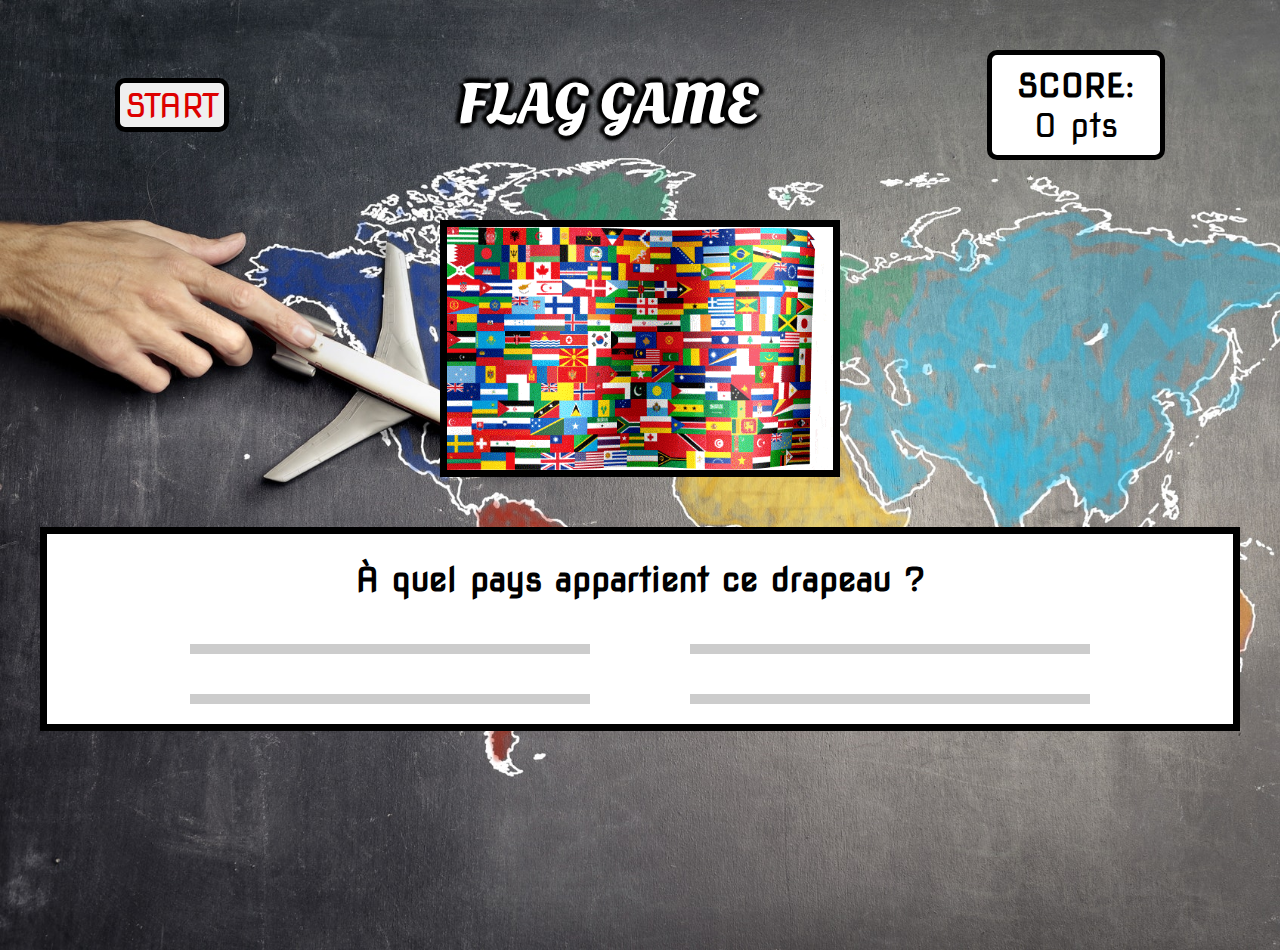
==== frontend/html/index.html @ 39d03752 "html css integration" ====
<!DOCTYPE html>
<html lang="fr">

    <head>
        <meta charset="UTF-8">
        <meta http-equiv="X-UA-Compatible" content="IE=edge">
        <meta name="viewport" content="width=device-width, initial-scale=1.0">
        <title>Flag game</title>

        <!-- FONTS -->
        <link rel="preconnect" href="https://fonts.googleapis.com">
        <link rel="preconnect" href="https://fonts.gstatic.com" crossorigin>
        <link href="https://fonts.googleapis.com/css2?family=Nova+Square&family=Oleo+Script:wght@400;700&display=swap"
            rel="stylesheet">

        <link rel="stylesheet" href="../assets/css/style.css">
    </head>

    <body>
        <header>
            <ul>
                <li>
                    <button id="restart-btn" class="restart-btn">START</button>
                </li>
                <li>
                    <h1>FLAG GAME</h1>
                </li>
                <li>
                    <h2>SCORE:</h2>
                    <p><span id="display-score">0</span> pts</p>
                </li>
            </ul>
        </header>
        <main>
            <section>
                <div id="flag-container" class="flag-container">
                    <img src="../assets/images/worldFlag.gif">
                </div>
            </section>
            <section>
                <div class="answers-container">
                    <h2>À quel pays appartient ce drapeau ?</h2>
                    <ul>
                        <li id="answerA"></li>
                        <li id="answerB"></li>
                        <li id="answerC"></li>
                        <li id="answerD"></li>
                    </ul>
                </div>
            </section>
        </main>
    </body>

</html>
---- frontend/assets/css/style.css ----
/* ----- RESET ----- */
* {
    margin: 0;
    padding: 0;
    box-sizing: border-box;
}

body {
    background-image: url(../images/pexels-andrea-piacquadio-3769138.jpg);
    background-size: cover;
    background-repeat: no-repeat;
    height: 100vh;
}

* {
    font-size: calc(2vmin + 15px);
}

a {
    text-decoration: none;
}

ul {
    padding: 0;
    margin: 0;
}
li {
    list-style-type: none;
}


/* ----- FONTS ----- */

* {
    font-family: 'Nova Square', cursive;
}


/* ----- HEADER ----- */

header ul {
    display: flex;
    justify-content: space-around;
    align-items: center;
    margin: 50px 0;
}

header ul h1 {
    font-family: 'Oleo Script', cursive;
    font-size: calc(3vmin + 30px);
    color: #fff;
    text-shadow: 5px 0 3px #000, 0 5px 3px #000, -5px 0 3px #000, 0 -5px 3px #000;
    text-align: center;
    white-space: nowrap;
}

header ul li:nth-child(3) {
    font-size: calc(1vmin + 15px);
    background-color: #fff;
    padding: 10px 25px;
    border: #000 solid 5px;
    border-radius: 10px;
}

header ul li:nth-child(3) p {
    font-size: calc(2vmin + 15px);
    background-color: #fff;
    text-align: center;
}

.restart-btn {
    color: #d00;
    border: #000 5px solid;
    border-radius: 10px;
    cursor: pointer;
    padding: 2px 5px;
}

.restart-btn:hover {
    transform: scale(1.02);
    transition: .1s;
    text-shadow: 2px 0 3px #000, 0 2px 3px #000, -2px 0 3px #000, 0 -2px 3px #000;
}

.restart-btn:active {
    font-weight: 700;
    text-shadow: 2px 0 3px #000, 0 2px 3px #000, -2px 0 3px #000, 0 -2px 3px #000;

}

/* ------ MAIN ------ */


section {
    width: 100%;
    display: flex;
    justify-content: center;
}

/* ------ FLAG SECTION ------ */


.flag-container {
    background-color: white;
    width: 50vw;
    max-width: 400px;
    margin: 10px 0 50px 0;
    border: #000 solid 7px;
}

.flag-container img {
    width: 100%;
    height: 100%;
}

/* ------ ANSWERS SECTION ------ */


.answers-container {
    background-color: #fff;
    width: 100vw;
    max-width: 1200px;
    border: #000 solid 7px;
    display: flex;
    flex-direction: column;
    align-items: center;
}

.answers-container ul {
    display: flex;
    flex-wrap: wrap;
    justify-content: center;
    width: 100%;
    max-width: 1000px;
}

.answers-container h2 {
    margin: 25px 0;
    text-align: center;
}

.answers-container ul li {
    background-color: #ccc;
    width: 60%;
    max-width: 400px;
    margin: 20px 50px;
    padding: 5px;
    cursor: pointer;
    transition: .2s;
}

.answers-container ul li:hover {
    background-color: rgba(0, 0, 0, .3);
}

/* media queries */

@media (max-width: 1013px) {
    .answers-container ul li {
        margin: 5px;
    }
}

@media (max-width: 509px) {
    header ul {
        flex-wrap: wrap;
        margin: 0;
    }
    header ul li:nth-child(2) {
        display: none;
    }

    .flag-container {
        margin: 10px 0;
    }

    .answers-container h2 {
        margin: 5px 0;
    }
}
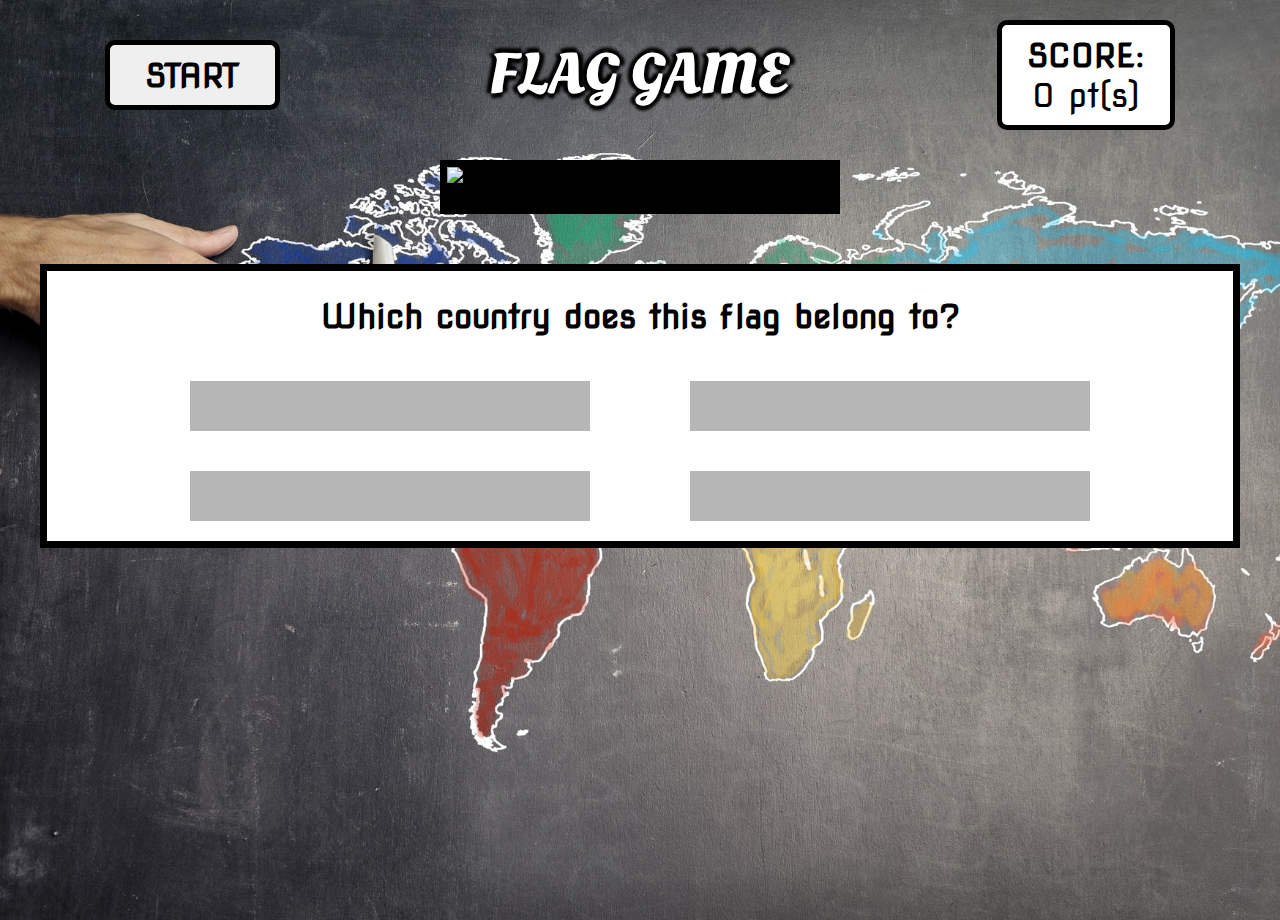
==== commit 148e209d: "add all game logic" ====
--- a/frontend/html/index.html
+++ b/frontend/html/index.html
@@ -14,37 +14,40 @@
             rel="stylesheet">
 
         <link rel="stylesheet" href="../assets/css/style.css">
+
+        <script src="../assets/js/script.js" defer type="module"></script>
     </head>
 
     <body>
         <header>
             <ul>
                 <li>
-                    <button id="restart-btn" class="restart-btn">START</button>
+                    <button id="start-btn" class="start-btn">START</button>
                 </li>
                 <li>
                     <h1>FLAG GAME</h1>
                 </li>
                 <li>
                     <h2>SCORE:</h2>
-                    <p><span id="display-score">0</span> pts</p>
+                    <p><span id="display-score">0</span> pt(s)</p>
                 </li>
             </ul>
         </header>
         <main>
             <section>
-                <div id="flag-container" class="flag-container">
-                    <img src="../assets/images/worldFlag.gif">
+                <div class="flag-container">
+                    <img id="flag-img" src="../assets/images/spin-globe.gif" alt="globe terrestre">
+                    <p id="flag-text">Good Luck</p>
                 </div>
             </section>
             <section>
                 <div class="answers-container">
-                    <h2>À quel pays appartient ce drapeau ?</h2>
+                    <h2>Which country does this flag belong to?</h2>
                     <ul>
-                        <li id="answerA"></li>
-                        <li id="answerB"></li>
-                        <li id="answerC"></li>
-                        <li id="answerD"></li>
+                        <li id="answer-a"> </li>
+                        <li id="answer-b"> </li>
+                        <li id="answer-c"> </li>
+                        <li id="answer-d"> </li>
                     </ul>
                 </div>
             </section>
--- a/frontend/assets/css/style.css
+++ b/frontend/assets/css/style.css
@@ -1,8 +1,8 @@
 /* ----- RESET ----- */
 * {
+    box-sizing: border-box;
     margin: 0;
     padding: 0;
-    box-sizing: border-box;
 }
 
 body {
@@ -42,7 +42,7 @@
     display: flex;
     justify-content: space-around;
     align-items: center;
-    margin: 50px 0;
+    margin: 20px 0;
 }
 
 header ul h1 {
@@ -68,23 +68,24 @@
     text-align: center;
 }
 
-.restart-btn {
-    color: #d00;
+.start-btn {
+    color: #000;
+    font-weight: 700;
     border: #000 5px solid;
     border-radius: 10px;
     cursor: pointer;
-    padding: 2px 5px;
-}
-
-.restart-btn:hover {
+    width: 175px;
+    height: 70px;
+}
+
+.start-btn:hover {
     transform: scale(1.02);
     transition: .1s;
-    text-shadow: 2px 0 3px #000, 0 2px 3px #000, -2px 0 3px #000, 0 -2px 3px #000;
-}
-
-.restart-btn:active {
-    font-weight: 700;
-    text-shadow: 2px 0 3px #000, 0 2px 3px #000, -2px 0 3px #000, 0 -2px 3px #000;
+    text-shadow: 2px 0 3px #888, 0 2px 3px #888, -2px 0 3px #888, 0 -2px 3px #888;
+}
+
+.start-btn:active {
+    text-shadow: 2px 0 3px #666, 0 2px 3px #666, -2px 0 3px #666, 0 -2px 3px #666;
 
 }
 
@@ -101,9 +102,10 @@
 
 
 .flag-container {
-    background-color: white;
+    background-color: #000;
     width: 50vw;
     max-width: 400px;
+    max-height: 300px;
     margin: 10px 0 50px 0;
     border: #000 solid 7px;
 }
@@ -111,6 +113,16 @@
 .flag-container img {
     width: 100%;
     height: 100%;
+}
+
+.flag-container p {
+    display: none;
+    justify-content: center;
+    font-size: calc(5vmin + 25px);
+    color: #fff;
+    text-align: center;
+    font-weight: 700;
+    animation: scaleVariation 1s infinite both;
 }
 
 /* ------ ANSWERS SECTION ------ */
@@ -140,24 +152,100 @@
 }
 
 .answers-container ul li {
-    background-color: #ccc;
+    background-color: rgb(182, 182, 182);
     width: 60%;
     max-width: 400px;
     margin: 20px 50px;
     padding: 5px;
     cursor: pointer;
     transition: .2s;
+    white-space: pre-wrap;
 }
 
 .answers-container ul li:hover {
-    background-color: rgba(0, 0, 0, .3);
-}
-
-/* media queries */
+    transform: scale(1.02);
+    transition: .2s;
+}
+
+/* --------- DYNAMIC CLASSES --------- */
+
+.good-answer {
+    animation: growShrink 1s both;
+    background-color: rgb(144, 189, 144)!important;
+
+}
+
+.wrong-answer {
+    background-color: rgb(255, 187, 187)!important;
+    animation: shake 0.82s cubic-bezier(.36,.07,.19,.97) both;
+}
+
+
+/* ------- ANIMATIONS -------- */
+
+
+@keyframes scaleVariation {
+    0% {
+        transform: scale(1);
+    }
+    50% {
+        transform: scale(.7);
+    }
+    100% {
+        transform: scale(1.2);
+    }
+    100% {
+        transform: scale(1);
+    }
+}
+
+@keyframes shake {
+    10%, 90% {
+      transform: translateX(-1px);
+    }
+    
+    20%, 80% {
+      transform: translateX(2px);
+    }
+  
+    30%, 50%, 70% {
+      transform: translateX(-4px);
+    }
+  
+    40%, 60% {
+      transform: translateX(4px);
+    }
+}
+
+@keyframes growShrink {
+    10%, 90% {
+        transform: scale(.99);
+    }
+    
+    20%, 80% {
+        transform: scale(1.01);
+    }
+  
+    30%, 50%, 70% {
+        transform: scale(.97);
+    }
+  
+    40%, 60% {
+        transform: scale(1.03);
+    }
+}
+
+
+/* ---------- MEDIA QUERIES ----------*/
 
 @media (max-width: 1013px) {
     .answers-container ul li {
         margin: 5px;
+    }
+
+    .start-btn {
+        width: 120px;
+        height: 50px;
     }
 }
 
